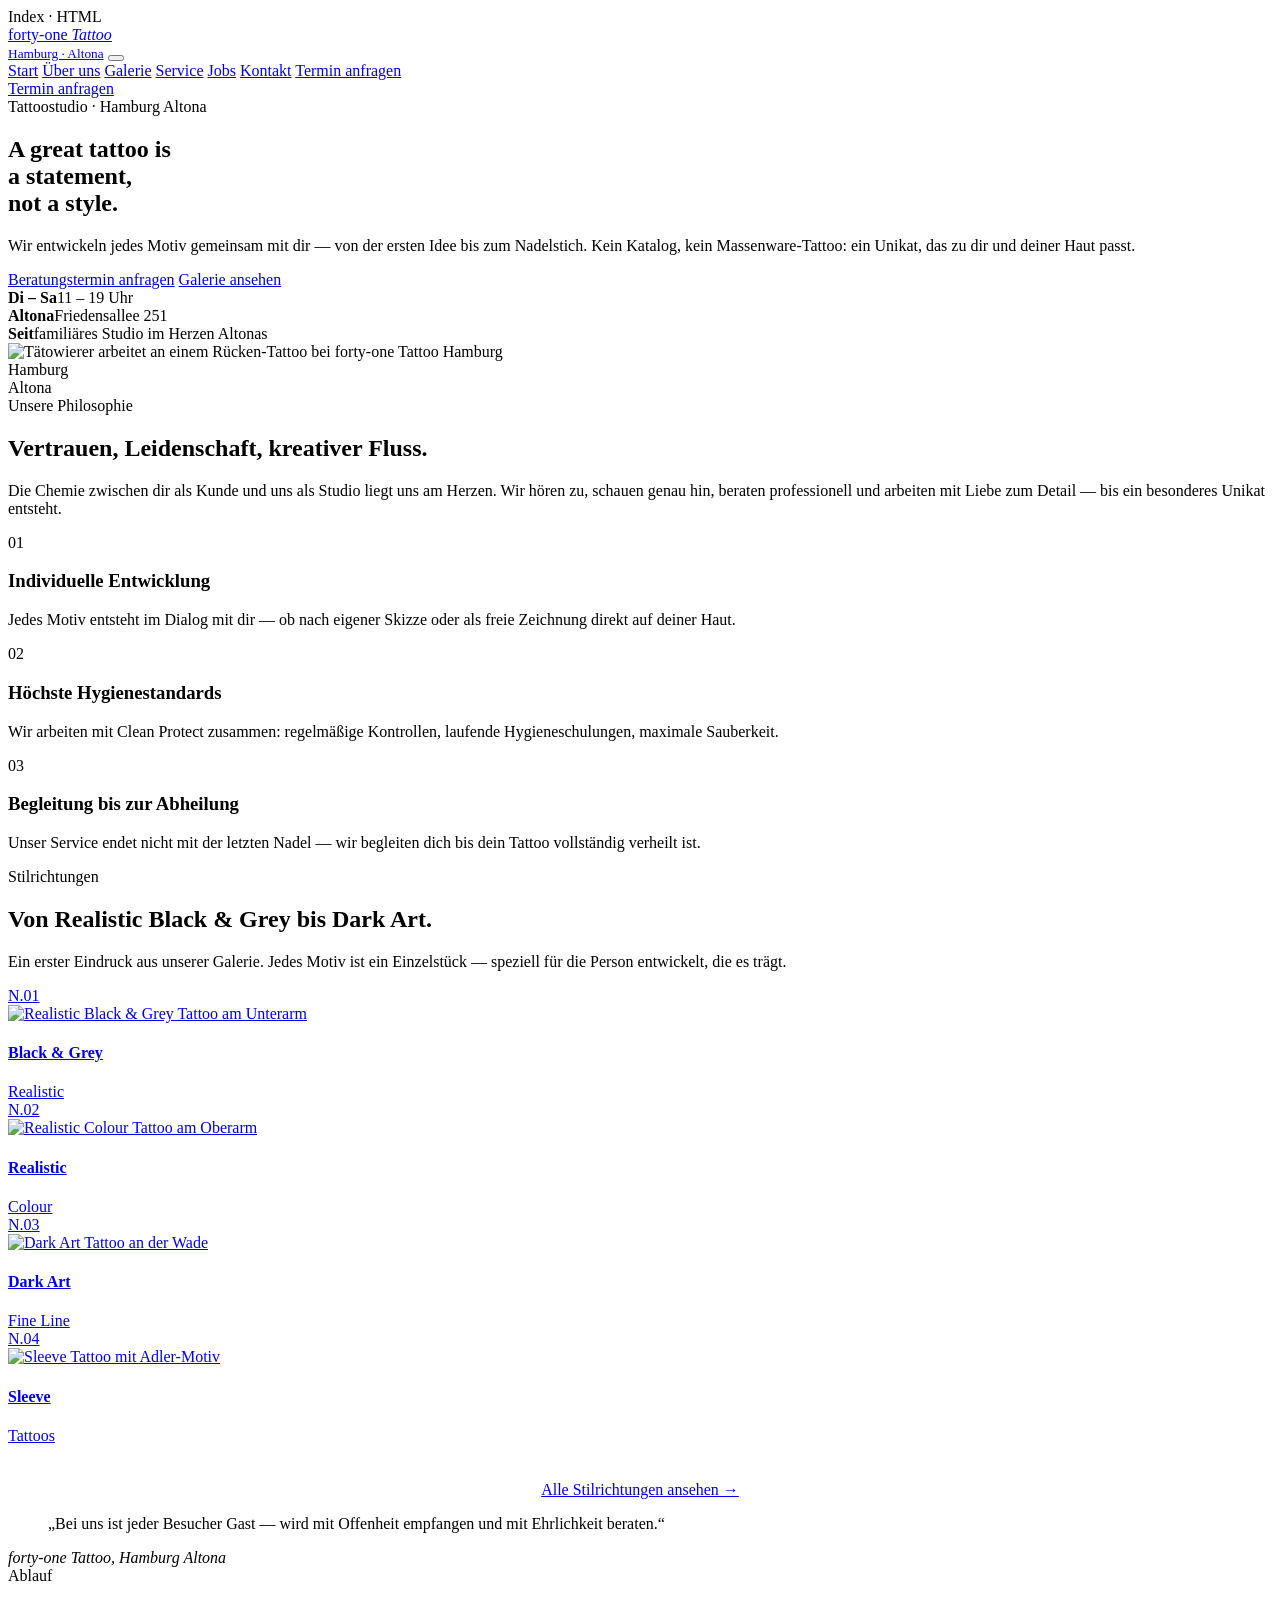
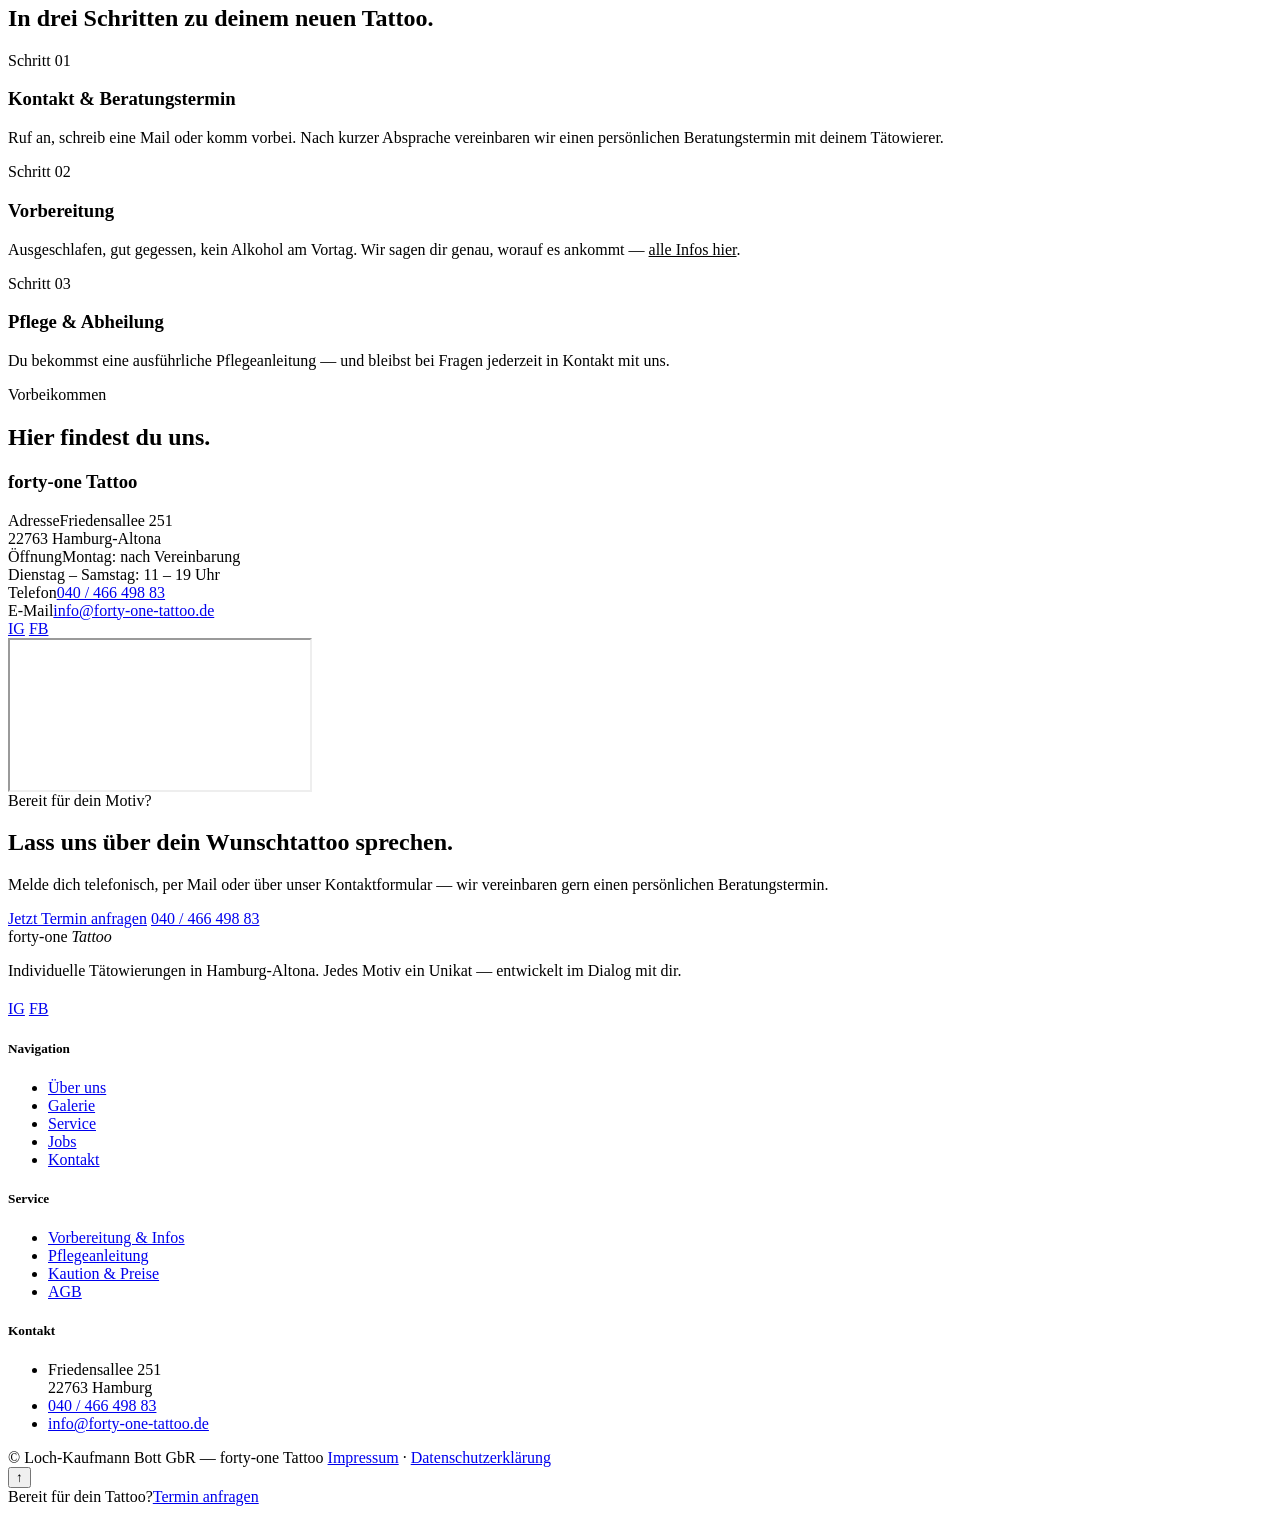
==== index.html @ 0a5b16dd "Create index.html" ====
Index · HTML
<!DOCTYPE html>
<html lang="de">
<head>
<meta charset="UTF-8">
<meta name="viewport" content="width=device-width, initial-scale=1">
<title>forty-one Tattoo — Tattoostudio in Hamburg-Altona</title>
<meta name="description" content="forty-one Tattoo in Hamburg-Altona: individuelle Tattoos, die gemeinsam mit dir entwickelt werden. A great tattoo is a statement, not a style.">
<link rel="stylesheet" href="style.css">
</head>
<body>
 
<header class="site-header">
  <div class="container nav-row">
    <a href="index.html" class="brand">forty-one <em>Tattoo</em><br><small>Hamburg · Altona</small></a>
    <button class="nav-toggle" aria-label="Menü öffnen" aria-expanded="false"><span></span><span></span><span></span></button>
    <nav class="nav-links">
      <a href="index.html" data-nav="index.html">Start</a>
      <a href="ueber-uns.html" data-nav="ueber-uns.html">Über uns</a>
      <a href="galerie.html" data-nav="galerie.html">Galerie</a>
      <a href="service.html" data-nav="service.html">Service</a>
      <a href="jobs.html" data-nav="jobs.html">Jobs</a>
      <a href="kontakt.html" data-nav="kontakt.html">Kontakt</a>
      <a href="kontakt.html" class="nav-cta mobile-only">Termin anfragen</a>
    </nav>
    <a href="kontakt.html" class="nav-cta">Termin anfragen</a>
  </div>
</header>
 
<main>
 
  <!-- HERO -->
  <section class="hero">
    <div class="container hero-grid">
      <div>
        <span class="eyebrow reveal">Tattoostudio · Hamburg Altona</span>
        <h1 class="reveal">A great tattoo is<br><span class="accent">a statement</span>,<br>not a style.</h1>
        <p class="lede reveal">Wir entwickeln jedes Motiv gemeinsam mit dir — von der ersten Idee bis zum Nadelstich. Kein Katalog, kein Massenware-Tattoo: ein Unikat, das zu dir und deiner Haut passt.</p>
        <div class="hero-actions reveal">
          <a href="kontakt.html" class="btn btn-primary">Beratungstermin anfragen</a>
          <a href="galerie.html" class="btn btn-ghost">Galerie ansehen</a>
        </div>
        <div class="hero-meta reveal">
          <div><strong>Di – Sa</strong>11 – 19 Uhr</div>
          <div><strong>Altona</strong>Friedensallee 251</div>
          <div><strong>Seit</strong>familiäres Studio im Herzen Altonas</div>
        </div>
      </div>
      <div class="hero-visual reveal">
        <div class="pin"></div>
        <div class="stamp-frame">
          <img src="https://www.forty-one-tattoo.de/s/cc_images/cache_8669395.JPG" alt="Tätowierer arbeitet an einem Rücken-Tattoo bei forty-one Tattoo Hamburg" loading="eager">
        </div>
        <div class="hero-badge"><span class="core">Hamburg<br>Altona</span></div>
      </div>
    </div>
  </section>
 
  <!-- PHILOSOPHY -->
  <section class="section section-alt">
    <div class="container">
      <div class="section-head reveal">
        <span class="eyebrow">Unsere Philosophie</span>
        <h2>Vertrauen, Leidenschaft, kreativer Fluss.</h2>
        <p>Die Chemie zwischen dir als Kunde und uns als Studio liegt uns am Herzen. Wir hören zu, schauen genau hin, beraten professionell und arbeiten mit Liebe zum Detail — bis ein besonderes Unikat entsteht.</p>
      </div>
      <div class="feature-grid reveal reveal-stagger">
        <div class="feature-card" style="--i:0">
          <span class="num">01</span>
          <h3>Individuelle Entwicklung</h3>
          <p>Jedes Motiv entsteht im Dialog mit dir — ob nach eigener Skizze oder als freie Zeichnung direkt auf deiner Haut.</p>
        </div>
        <div class="feature-card" style="--i:1">
          <span class="num">02</span>
          <h3>Höchste Hygienestandards</h3>
          <p>Wir arbeiten mit Clean Protect zusammen: regelmäßige Kontrollen, laufende Hygieneschulungen, maximale Sauberkeit.</p>
        </div>
        <div class="feature-card" style="--i:2">
          <span class="num">03</span>
          <h3>Begleitung bis zur Abheilung</h3>
          <p>Unser Service endet nicht mit der letzten Nadel — wir begleiten dich bis dein Tattoo vollständig verheilt ist.</p>
        </div>
      </div>
    </div>
  </section>
 
  <!-- GALLERY PREVIEW -->
  <section class="section">
    <div class="container">
      <div class="section-head reveal">
        <span class="eyebrow">Stilrichtungen</span>
        <h2>Von Realistic Black &amp; Grey bis Dark Art.</h2>
        <p>Ein erster Eindruck aus unserer Galerie. Jedes Motiv ist ein Einzelstück — speziell für die Person entwickelt, die es trägt.</p>
      </div>
 
      <div class="flash-grid reveal reveal-stagger">
        <a class="flash-card" href="galerie.html#black-grey" style="--i:0">
          <span class="badge">N.01</span>
          <div class="thumb"><img src="https://www.forty-one-tattoo.de/s/cc_images/cache_9807315.JPG" alt="Realistic Black &amp; Grey Tattoo am Unterarm" loading="lazy"></div>
          <div class="cap"><h4>Black &amp; Grey</h4><span>Realistic</span></div>
        </a>
        <a class="flash-card" href="galerie.html#colour" style="--i:1">
          <span class="badge">N.02</span>
          <div class="thumb"><img src="https://www.forty-one-tattoo.de/s/cc_images/cache_9807316.JPG" alt="Realistic Colour Tattoo am Oberarm" loading="lazy"></div>
          <div class="cap"><h4>Realistic</h4><span>Colour</span></div>
        </a>
        <a class="flash-card" href="galerie.html#dark-art" style="--i:2">
          <span class="badge">N.03</span>
          <div class="thumb"><img src="https://www.forty-one-tattoo.de/s/cc_images/cache_9807320.JPG" alt="Dark Art Tattoo an der Wade" loading="lazy"></div>
          <div class="cap"><h4>Dark Art</h4><span>Fine Line</span></div>
        </a>
        <a class="flash-card" href="galerie.html#sleeve" style="--i:3">
          <span class="badge">N.04</span>
          <div class="thumb"><img src="https://www.forty-one-tattoo.de/s/cc_images/cache_9807321.JPG" alt="Sleeve Tattoo mit Adler-Motiv" loading="lazy"></div>
          <div class="cap"><h4>Sleeve</h4><span>Tattoos</span></div>
        </a>
      </div>
      <div class="reveal" style="margin-top:36px; text-align:center;">
        <a href="galerie.html" class="btn btn-ghost">Alle Stilrichtungen ansehen →</a>
      </div>
    </div>
  </section>
 
  <!-- QUOTE -->
  <section class="quote-strip section-ink reveal">
    <div class="container">
      <blockquote>„Bei uns ist jeder Besucher Gast — wird mit Offenheit empfangen und mit Ehrlichkeit beraten.“</blockquote>
      <cite>forty-one Tattoo, Hamburg Altona</cite>
    </div>
  </section>
 
  <!-- PROCESS -->
  <section class="section section-alt">
    <div class="container">
      <div class="section-head reveal">
        <span class="eyebrow">Ablauf</span>
        <h2>In drei Schritten zu deinem neuen Tattoo.</h2>
      </div>
      <div class="steps reveal reveal-stagger">
        <div class="step" style="--i:0">
          <span class="step-num">Schritt 01</span>
          <h3>Kontakt &amp; Beratungstermin</h3>
          <p>Ruf an, schreib eine Mail oder komm vorbei. Nach kurzer Absprache vereinbaren wir einen persönlichen Beratungstermin mit deinem Tätowierer.</p>
        </div>
        <div class="step" style="--i:1">
          <span class="step-num">Schritt 02</span>
          <h3>Vorbereitung</h3>
          <p>Ausgeschlafen, gut gegessen, kein Alkohol am Vortag. Wir sagen dir genau, worauf es ankommt — <a href="service.html#vorbereitung" style="color:var(--oxide); text-decoration:underline;">alle Infos hier</a>.</p>
        </div>
        <div class="step" style="--i:2">
          <span class="step-num">Schritt 03</span>
          <h3>Pflege &amp; Abheilung</h3>
          <p>Du bekommst eine ausführliche Pflegeanleitung — und bleibst bei Fragen jederzeit in Kontakt mit uns.</p>
        </div>
      </div>
    </div>
  </section>
 
  <!-- LOCATION -->
  <section class="section">
    <div class="container">
      <div class="section-head reveal">
        <span class="eyebrow">Vorbeikommen</span>
        <h2>Hier findest du uns.</h2>
      </div>
      <div class="location-grid reveal">
        <div class="location-info">
          <h3>forty-one Tattoo</h3>
          <div class="info-line"><span class="k">Adresse</span><span class="v">Friedensallee 251<br>22763 Hamburg-Altona</span></div>
          <div class="info-line"><span class="k">Öffnung</span><span class="v">Montag: nach Vereinbarung<br>Dienstag – Samstag: 11 – 19 Uhr</span></div>
          <div class="info-line"><span class="k">Telefon</span><span class="v"><a href="tel:+494046649883">040 / 466 498 83</a></span></div>
          <div class="info-line"><span class="k">E-Mail</span><span class="v"><a href="mailto:info@forty-one-tattoo.de">info@forty-one-tattoo.de</a></span></div>
          <div class="social-row">
            <a href="https://www.instagram.com/fortyonetattoo/" aria-label="Instagram" target="_blank" rel="noopener">IG</a>
            <a href="https://www.facebook.com/fortyonetattoo/" aria-label="Facebook" target="_blank" rel="noopener">FB</a>
          </div>
        </div>
        <div class="map-embed">
          <iframe title="Karte forty-one Tattoo, Friedensallee 251, Hamburg" loading="lazy" src="https://maps.google.com/maps?q=Friedensallee%20251%2C%2022763%20Hamburg&t=&z=15&ie=UTF8&iwloc=&output=embed"></iframe>
        </div>
      </div>
    </div>
  </section>
 
  <!-- CTA -->
  <section class="cta-band section-alt reveal">
    <div class="container">
      <span class="eyebrow" style="justify-content:center;">Bereit für dein Motiv?</span>
      <h2>Lass uns über dein Wunschtattoo sprechen.</h2>
      <p>Melde dich telefonisch, per Mail oder über unser Kontaktformular — wir vereinbaren gern einen persönlichen Beratungstermin.</p>
      <div class="cta-actions">
        <a href="kontakt.html" class="btn btn-oxide">Jetzt Termin anfragen</a>
        <a href="tel:+494046649883" class="btn btn-ghost">040 / 466 498 83</a>
      </div>
    </div>
  </section>
 
</main>
 
<footer class="site-footer">
  <div class="container">
    <div class="footer-grid">
      <div>
        <div class="footer-brand">forty-one <em>Tattoo</em></div>
        <p>Individuelle Tätowierungen in Hamburg-Altona. Jedes Motiv ein Unikat — entwickelt im Dialog mit dir.</p>
        <div class="social-row" style="margin-top:20px;">
          <a href="https://www.instagram.com/fortyonetattoo/" aria-label="Instagram" target="_blank" rel="noopener">IG</a>
          <a href="https://www.facebook.com/fortyonetattoo/" aria-label="Facebook" target="_blank" rel="noopener">FB</a>
        </div>
      </div>
      <div>
        <h5>Navigation</h5>
        <ul>
          <li><a href="ueber-uns.html">Über uns</a></li>
          <li><a href="galerie.html">Galerie</a></li>
          <li><a href="service.html">Service</a></li>
          <li><a href="jobs.html">Jobs</a></li>
          <li><a href="kontakt.html">Kontakt</a></li>
        </ul>
      </div>
      <div>
        <h5>Service</h5>
        <ul>
          <li><a href="service.html#vorbereitung">Vorbereitung &amp; Infos</a></li>
          <li><a href="service.html#pflege">Pflegeanleitung</a></li>
          <li><a href="service.html#preise">Kaution &amp; Preise</a></li>
          <li><a href="service.html#agb">AGB</a></li>
        </ul>
      </div>
      <div>
        <h5>Kontakt</h5>
        <ul>
          <li>Friedensallee 251<br>22763 Hamburg</li>
          <li><a href="tel:+494046649883">040 / 466 498 83</a></li>
          <li><a href="mailto:info@forty-one-tattoo.de">info@forty-one-tattoo.de</a></li>
        </ul>
      </div>
    </div>
    <div class="footer-bottom">
      <span>© Loch-Kaufmann Bott GbR — forty-one Tattoo</span>
      <span><a href="impressum.html">Impressum</a> · <a href="datenschutz.html">Datenschutzerklärung</a></span>
    </div>
  </div>
</footer>
 
<button class="back-to-top" aria-label="Nach oben scrollen">↑</button>
<div class="sticky-cta"><span>Bereit für dein Tattoo?</span><a href="kontakt.html">Termin anfragen</a></div>
 
<script src="main.js"></script>
</body>
</html>
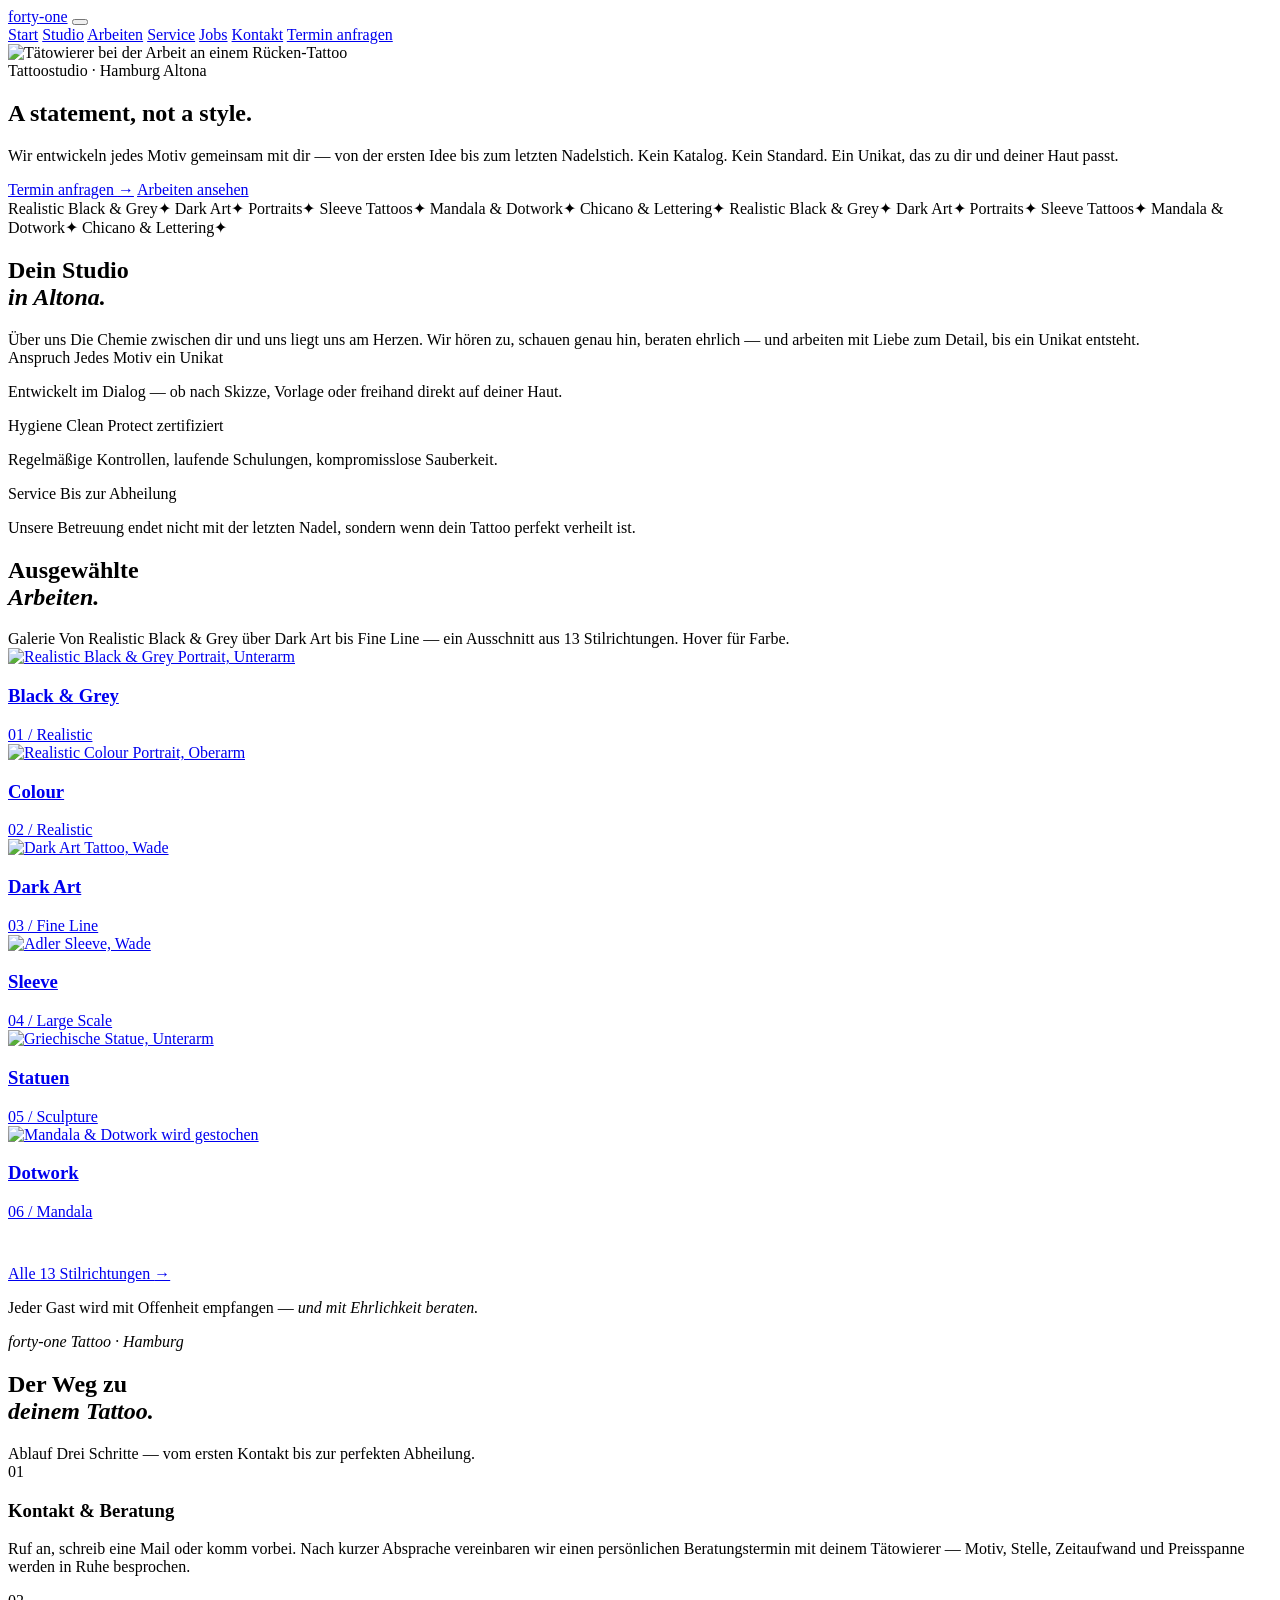
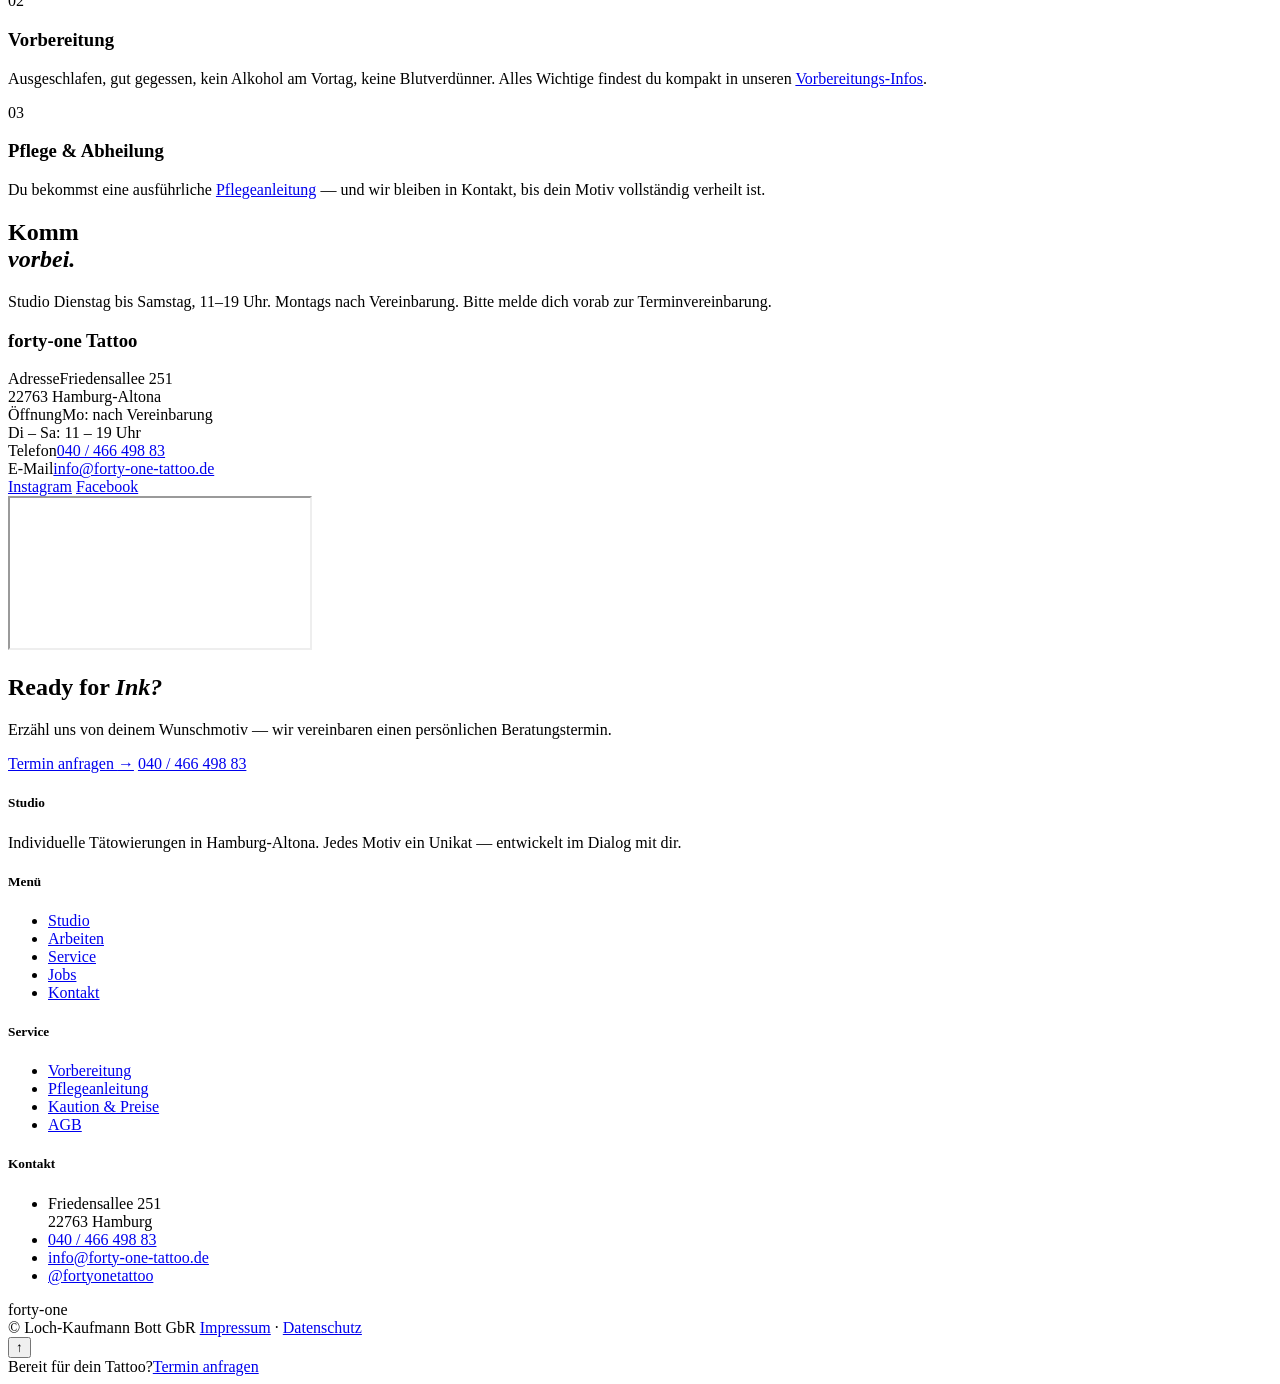
==== commit ff1e9c85: "Update index.html" ====
--- a/index.html
+++ b/index.html
@@ -1,31 +1,29 @@
-
-
-Index · HTML
 <!DOCTYPE html>
 <html lang="de">
 <head>
 <meta charset="UTF-8">
 <meta name="viewport" content="width=device-width, initial-scale=1">
-<title>forty-one Tattoo — Tattoostudio in Hamburg-Altona</title>
-<meta name="description" content="forty-one Tattoo in Hamburg-Altona: individuelle Tattoos, die gemeinsam mit dir entwickelt werden. A great tattoo is a statement, not a style.">
+<title>forty-one Tattoo — Tattoostudio Hamburg Altona</title>
+<meta name="description" content="forty-one Tattoo in Hamburg-Altona: individuelle Tattoos, gemeinsam mit dir entwickelt. A great tattoo is a statement, not a style.">
 <link rel="stylesheet" href="style.css">
 </head>
 <body>
  
-<header class="site-header">
-  <div class="container nav-row">
-    <a href="index.html" class="brand">forty-one <em>Tattoo</em><br><small>Hamburg · Altona</small></a>
-    <button class="nav-toggle" aria-label="Menü öffnen" aria-expanded="false"><span></span><span></span><span></span></button>
-    <nav class="nav-links">
+<div class="progress"></div>
+ 
+<header class="nav">
+  <div class="nav-inner">
+    <a href="index.html" class="logo"><span class="dot"></span>forty<span class="nr">-one</span></a>
+    <button class="burger" aria-label="Menü" aria-expanded="false"><span></span><span></span><span></span></button>
+    <nav class="menu">
       <a href="index.html" data-nav="index.html">Start</a>
-      <a href="ueber-uns.html" data-nav="ueber-uns.html">Über uns</a>
-      <a href="galerie.html" data-nav="galerie.html">Galerie</a>
+      <a href="ueber-uns.html" data-nav="ueber-uns.html">Studio</a>
+      <a href="galerie.html" data-nav="galerie.html">Arbeiten</a>
       <a href="service.html" data-nav="service.html">Service</a>
       <a href="jobs.html" data-nav="jobs.html">Jobs</a>
       <a href="kontakt.html" data-nav="kontakt.html">Kontakt</a>
-      <a href="kontakt.html" class="nav-cta mobile-only">Termin anfragen</a>
+      <a href="kontakt.html" class="cta">Termin anfragen</a>
     </nav>
-    <a href="kontakt.html" class="nav-cta">Termin anfragen</a>
   </div>
 </header>
  
@@ -33,188 +31,206 @@
  
   <!-- HERO -->
   <section class="hero">
-    <div class="container hero-grid">
-      <div>
-        <span class="eyebrow reveal">Tattoostudio · Hamburg Altona</span>
-        <h1 class="reveal">A great tattoo is<br><span class="accent">a statement</span>,<br>not a style.</h1>
-        <p class="lede reveal">Wir entwickeln jedes Motiv gemeinsam mit dir — von der ersten Idee bis zum Nadelstich. Kein Katalog, kein Massenware-Tattoo: ein Unikat, das zu dir und deiner Haut passt.</p>
-        <div class="hero-actions reveal">
-          <a href="kontakt.html" class="btn btn-primary">Beratungstermin anfragen</a>
-          <a href="galerie.html" class="btn btn-ghost">Galerie ansehen</a>
-        </div>
-        <div class="hero-meta reveal">
-          <div><strong>Di – Sa</strong>11 – 19 Uhr</div>
-          <div><strong>Altona</strong>Friedensallee 251</div>
-          <div><strong>Seit</strong>familiäres Studio im Herzen Altonas</div>
-        </div>
-      </div>
-      <div class="hero-visual reveal">
-        <div class="pin"></div>
-        <div class="stamp-frame">
-          <img src="https://www.forty-one-tattoo.de/s/cc_images/cache_8669395.JPG" alt="Tätowierer arbeitet an einem Rücken-Tattoo bei forty-one Tattoo Hamburg" loading="eager">
-        </div>
-        <div class="hero-badge"><span class="core">Hamburg<br>Altona</span></div>
-      </div>
-    </div>
-  </section>
- 
-  <!-- PHILOSOPHY -->
-  <section class="section section-alt">
-    <div class="container">
-      <div class="section-head reveal">
-        <span class="eyebrow">Unsere Philosophie</span>
-        <h2>Vertrauen, Leidenschaft, kreativer Fluss.</h2>
-        <p>Die Chemie zwischen dir als Kunde und uns als Studio liegt uns am Herzen. Wir hören zu, schauen genau hin, beraten professionell und arbeiten mit Liebe zum Detail — bis ein besonderes Unikat entsteht.</p>
-      </div>
-      <div class="feature-grid reveal reveal-stagger">
-        <div class="feature-card" style="--i:0">
-          <span class="num">01</span>
-          <h3>Individuelle Entwicklung</h3>
-          <p>Jedes Motiv entsteht im Dialog mit dir — ob nach eigener Skizze oder als freie Zeichnung direkt auf deiner Haut.</p>
-        </div>
-        <div class="feature-card" style="--i:1">
-          <span class="num">02</span>
-          <h3>Höchste Hygienestandards</h3>
-          <p>Wir arbeiten mit Clean Protect zusammen: regelmäßige Kontrollen, laufende Hygieneschulungen, maximale Sauberkeit.</p>
-        </div>
-        <div class="feature-card" style="--i:2">
-          <span class="num">03</span>
-          <h3>Begleitung bis zur Abheilung</h3>
-          <p>Unser Service endet nicht mit der letzten Nadel — wir begleiten dich bis dein Tattoo vollständig verheilt ist.</p>
-        </div>
-      </div>
-    </div>
-  </section>
- 
-  <!-- GALLERY PREVIEW -->
+    <div class="hero-bg">
+      <img src="https://www.forty-one-tattoo.de/s/cc_images/cache_8669395.JPG" alt="Tätowierer bei der Arbeit an einem Rücken-Tattoo" loading="eager">
+    </div>
+    <div class="hero-content wrap">
+      <span class="tag">Tattoostudio · Hamburg Altona</span>
+      <h1 class="display">
+        <span class="line">A statement,</span>
+        <span class="line outline">not a style.</span>
+      </h1>
+      <div class="hero-sub">
+        <p>Wir entwickeln jedes Motiv gemeinsam mit dir — von der ersten Idee bis zum letzten Nadelstich. Kein Katalog. Kein Standard. Ein Unikat, das zu dir und deiner Haut passt.</p>
+        <div class="hero-actions">
+          <a href="kontakt.html" class="btn btn-red">Termin anfragen <span class="arr">→</span></a>
+          <a href="galerie.html" class="btn btn-line">Arbeiten ansehen</a>
+        </div>
+      </div>
+    </div>
+    <div class="marquee" aria-hidden="true">
+      <div class="marquee-track">
+        <span>Realistic Black &amp; Grey</span><span class="sep">✦</span>
+        <span>Dark Art</span><span class="sep">✦</span>
+        <span>Portraits</span><span class="sep">✦</span>
+        <span>Sleeve Tattoos</span><span class="sep">✦</span>
+        <span>Mandala &amp; Dotwork</span><span class="sep">✦</span>
+        <span>Chicano &amp; Lettering</span><span class="sep">✦</span>
+        <span>Realistic Black &amp; Grey</span><span class="sep">✦</span>
+        <span>Dark Art</span><span class="sep">✦</span>
+        <span>Portraits</span><span class="sep">✦</span>
+        <span>Sleeve Tattoos</span><span class="sep">✦</span>
+        <span>Mandala &amp; Dotwork</span><span class="sep">✦</span>
+        <span>Chicano &amp; Lettering</span><span class="sep">✦</span>
+      </div>
+    </div>
+  </section>
+ 
+  <!-- STUDIO INTRO -->
   <section class="section">
-    <div class="container">
-      <div class="section-head reveal">
-        <span class="eyebrow">Stilrichtungen</span>
-        <h2>Von Realistic Black &amp; Grey bis Dark Art.</h2>
-        <p>Ein erster Eindruck aus unserer Galerie. Jedes Motiv ist ein Einzelstück — speziell für die Person entwickelt, die es trägt.</p>
-      </div>
- 
-      <div class="flash-grid reveal reveal-stagger">
-        <a class="flash-card" href="galerie.html#black-grey" style="--i:0">
-          <span class="badge">N.01</span>
-          <div class="thumb"><img src="https://www.forty-one-tattoo.de/s/cc_images/cache_9807315.JPG" alt="Realistic Black &amp; Grey Tattoo am Unterarm" loading="lazy"></div>
-          <div class="cap"><h4>Black &amp; Grey</h4><span>Realistic</span></div>
-        </a>
-        <a class="flash-card" href="galerie.html#colour" style="--i:1">
-          <span class="badge">N.02</span>
-          <div class="thumb"><img src="https://www.forty-one-tattoo.de/s/cc_images/cache_9807316.JPG" alt="Realistic Colour Tattoo am Oberarm" loading="lazy"></div>
-          <div class="cap"><h4>Realistic</h4><span>Colour</span></div>
-        </a>
-        <a class="flash-card" href="galerie.html#dark-art" style="--i:2">
-          <span class="badge">N.03</span>
-          <div class="thumb"><img src="https://www.forty-one-tattoo.de/s/cc_images/cache_9807320.JPG" alt="Dark Art Tattoo an der Wade" loading="lazy"></div>
-          <div class="cap"><h4>Dark Art</h4><span>Fine Line</span></div>
-        </a>
-        <a class="flash-card" href="galerie.html#sleeve" style="--i:3">
-          <span class="badge">N.04</span>
-          <div class="thumb"><img src="https://www.forty-one-tattoo.de/s/cc_images/cache_9807321.JPG" alt="Sleeve Tattoo mit Adler-Motiv" loading="lazy"></div>
-          <div class="cap"><h4>Sleeve</h4><span>Tattoos</span></div>
-        </a>
-      </div>
-      <div class="reveal" style="margin-top:36px; text-align:center;">
-        <a href="galerie.html" class="btn btn-ghost">Alle Stilrichtungen ansehen →</a>
+    <div class="wrap">
+      <div class="section-head reveal">
+        <h2 class="display">Dein Studio<br><em>in Altona.</em></h2>
+        <div class="side">
+          <span class="tag">Über uns</span>
+          Die Chemie zwischen dir und uns liegt uns am Herzen. Wir hören zu, schauen genau hin, beraten ehrlich — und arbeiten mit Liebe zum Detail, bis ein Unikat entsteht.
+        </div>
+      </div>
+      <div class="stats reveal reveal-stagger">
+        <div class="stat" style="--i:0">
+          <span class="k">Anspruch</span>
+          <span class="v">Jedes Motiv ein Unikat</span>
+          <p>Entwickelt im Dialog — ob nach Skizze, Vorlage oder freihand direkt auf deiner Haut.</p>
+        </div>
+        <div class="stat" style="--i:1">
+          <span class="k">Hygiene</span>
+          <span class="v">Clean Protect zertifiziert</span>
+          <p>Regelmäßige Kontrollen, laufende Schulungen, kompromisslose Sauberkeit.</p>
+        </div>
+        <div class="stat" style="--i:2">
+          <span class="k">Service</span>
+          <span class="v">Bis zur Abheilung</span>
+          <p>Unsere Betreuung endet nicht mit der letzten Nadel, sondern wenn dein Tattoo perfekt verheilt ist.</p>
+        </div>
+      </div>
+    </div>
+  </section>
+ 
+  <!-- WORKS PREVIEW -->
+  <section class="section" style="padding-top:0;">
+    <div class="wrap">
+      <div class="section-head reveal">
+        <h2 class="display">Ausgewählte<br><em>Arbeiten.</em></h2>
+        <div class="side">
+          <span class="tag">Galerie</span>
+          Von Realistic Black &amp; Grey über Dark Art bis Fine Line — ein Ausschnitt aus 13 Stilrichtungen. Hover für Farbe.
+        </div>
+      </div>
+      <div class="works reveal">
+        <a class="work" href="galerie.html">
+          <img src="https://www.forty-one-tattoo.de/s/cc_images/cache_9807315.JPG" alt="Realistic Black &amp; Grey Portrait, Unterarm" loading="lazy">
+          <div class="meta"><h3>Black &amp; Grey</h3><span class="no">01 / Realistic</span></div>
+        </a>
+        <a class="work" href="galerie.html">
+          <img src="https://www.forty-one-tattoo.de/s/cc_images/cache_9807316.JPG" alt="Realistic Colour Portrait, Oberarm" loading="lazy">
+          <div class="meta"><h3>Colour</h3><span class="no">02 / Realistic</span></div>
+        </a>
+        <a class="work" href="galerie.html">
+          <img src="https://www.forty-one-tattoo.de/s/cc_images/cache_9807320.JPG" alt="Dark Art Tattoo, Wade" loading="lazy">
+          <div class="meta"><h3>Dark Art</h3><span class="no">03 / Fine Line</span></div>
+        </a>
+        <a class="work" href="galerie.html">
+          <img src="https://www.forty-one-tattoo.de/s/cc_images/cache_9807321.JPG" alt="Adler Sleeve, Wade" loading="lazy">
+          <div class="meta"><h3>Sleeve</h3><span class="no">04 / Large Scale</span></div>
+        </a>
+        <a class="work" href="galerie.html">
+          <img src="https://www.forty-one-tattoo.de/s/cc_images/cache_9807323.JPG" alt="Griechische Statue, Unterarm" loading="lazy">
+          <div class="meta"><h3>Statuen</h3><span class="no">05 / Sculpture</span></div>
+        </a>
+        <a class="work" href="galerie.html">
+          <img src="https://www.forty-one-tattoo.de/s/cc_images/cache_9807326.JPG" alt="Mandala &amp; Dotwork wird gestochen" loading="lazy">
+          <div class="meta"><h3>Dotwork</h3><span class="no">06 / Mandala</span></div>
+        </a>
+      </div>
+      <div class="reveal" style="margin-top:44px;">
+        <a href="galerie.html" class="btn btn-line">Alle 13 Stilrichtungen <span class="arr">→</span></a>
       </div>
     </div>
   </section>
  
   <!-- QUOTE -->
-  <section class="quote-strip section-ink reveal">
-    <div class="container">
-      <blockquote>„Bei uns ist jeder Besucher Gast — wird mit Offenheit empfangen und mit Ehrlichkeit beraten.“</blockquote>
-      <cite>forty-one Tattoo, Hamburg Altona</cite>
+  <section class="quote reveal">
+    <div class="wrap">
+      <p>Jeder Gast wird mit Offenheit empfangen — <em>und mit Ehrlichkeit beraten.</em></p>
+      <cite>forty-one Tattoo · Hamburg</cite>
     </div>
   </section>
  
   <!-- PROCESS -->
-  <section class="section section-alt">
-    <div class="container">
-      <div class="section-head reveal">
-        <span class="eyebrow">Ablauf</span>
-        <h2>In drei Schritten zu deinem neuen Tattoo.</h2>
-      </div>
-      <div class="steps reveal reveal-stagger">
-        <div class="step" style="--i:0">
-          <span class="step-num">Schritt 01</span>
-          <h3>Kontakt &amp; Beratungstermin</h3>
-          <p>Ruf an, schreib eine Mail oder komm vorbei. Nach kurzer Absprache vereinbaren wir einen persönlichen Beratungstermin mit deinem Tätowierer.</p>
-        </div>
-        <div class="step" style="--i:1">
-          <span class="step-num">Schritt 02</span>
+  <section class="section">
+    <div class="wrap">
+      <div class="section-head reveal">
+        <h2 class="display">Der Weg zu<br><em>deinem Tattoo.</em></h2>
+        <div class="side">
+          <span class="tag">Ablauf</span>
+          Drei Schritte — vom ersten Kontakt bis zur perfekten Abheilung.
+        </div>
+      </div>
+      <div class="biglist reveal">
+        <div class="bigrow">
+          <span class="no">01</span>
+          <h3>Kontakt &amp; Beratung</h3>
+          <p>Ruf an, schreib eine Mail oder komm vorbei. Nach kurzer Absprache vereinbaren wir einen persönlichen Beratungstermin mit deinem Tätowierer — Motiv, Stelle, Zeitaufwand und Preisspanne werden in Ruhe besprochen.</p>
+        </div>
+        <div class="bigrow">
+          <span class="no">02</span>
           <h3>Vorbereitung</h3>
-          <p>Ausgeschlafen, gut gegessen, kein Alkohol am Vortag. Wir sagen dir genau, worauf es ankommt — <a href="service.html#vorbereitung" style="color:var(--oxide); text-decoration:underline;">alle Infos hier</a>.</p>
-        </div>
-        <div class="step" style="--i:2">
-          <span class="step-num">Schritt 03</span>
+          <p>Ausgeschlafen, gut gegessen, kein Alkohol am Vortag, keine Blutverdünner. Alles Wichtige findest du kompakt in unseren <a href="service.html#vorbereitung">Vorbereitungs-Infos</a>.</p>
+        </div>
+        <div class="bigrow">
+          <span class="no">03</span>
           <h3>Pflege &amp; Abheilung</h3>
-          <p>Du bekommst eine ausführliche Pflegeanleitung — und bleibst bei Fragen jederzeit in Kontakt mit uns.</p>
+          <p>Du bekommst eine ausführliche <a href="service.html#pflege">Pflegeanleitung</a> — und wir bleiben in Kontakt, bis dein Motiv vollständig verheilt ist.</p>
         </div>
       </div>
     </div>
   </section>
  
   <!-- LOCATION -->
-  <section class="section">
-    <div class="container">
-      <div class="section-head reveal">
-        <span class="eyebrow">Vorbeikommen</span>
-        <h2>Hier findest du uns.</h2>
-      </div>
-      <div class="location-grid reveal">
-        <div class="location-info">
+  <section class="section" style="padding-top:0;">
+    <div class="wrap">
+      <div class="section-head reveal">
+        <h2 class="display">Komm<br><em>vorbei.</em></h2>
+        <div class="side">
+          <span class="tag">Studio</span>
+          Dienstag bis Samstag, 11–19 Uhr. Montags nach Vereinbarung. Bitte melde dich vorab zur Terminvereinbarung.
+        </div>
+      </div>
+      <div class="loc reveal">
+        <div class="loc-info">
           <h3>forty-one Tattoo</h3>
-          <div class="info-line"><span class="k">Adresse</span><span class="v">Friedensallee 251<br>22763 Hamburg-Altona</span></div>
-          <div class="info-line"><span class="k">Öffnung</span><span class="v">Montag: nach Vereinbarung<br>Dienstag – Samstag: 11 – 19 Uhr</span></div>
-          <div class="info-line"><span class="k">Telefon</span><span class="v"><a href="tel:+494046649883">040 / 466 498 83</a></span></div>
-          <div class="info-line"><span class="k">E-Mail</span><span class="v"><a href="mailto:info@forty-one-tattoo.de">info@forty-one-tattoo.de</a></span></div>
-          <div class="social-row">
-            <a href="https://www.instagram.com/fortyonetattoo/" aria-label="Instagram" target="_blank" rel="noopener">IG</a>
-            <a href="https://www.facebook.com/fortyonetattoo/" aria-label="Facebook" target="_blank" rel="noopener">FB</a>
+          <div class="iline"><span class="k">Adresse</span><span class="v">Friedensallee 251<br>22763 Hamburg-Altona</span></div>
+          <div class="iline"><span class="k">Öffnung</span><span class="v">Mo: nach Vereinbarung<br>Di – Sa: 11 – 19 Uhr</span></div>
+          <div class="iline"><span class="k">Telefon</span><span class="v"><a href="tel:+494046649883">040 / 466 498 83</a></span></div>
+          <div class="iline"><span class="k">E-Mail</span><span class="v"><a href="mailto:info@forty-one-tattoo.de">info@forty-one-tattoo.de</a></span></div>
+          <div class="soc">
+            <a href="https://www.instagram.com/fortyonetattoo/" target="_blank" rel="noopener">Instagram</a>
+            <a href="https://www.facebook.com/fortyonetattoo/" target="_blank" rel="noopener">Facebook</a>
           </div>
         </div>
-        <div class="map-embed">
-          <iframe title="Karte forty-one Tattoo, Friedensallee 251, Hamburg" loading="lazy" src="https://maps.google.com/maps?q=Friedensallee%20251%2C%2022763%20Hamburg&t=&z=15&ie=UTF8&iwloc=&output=embed"></iframe>
+        <div class="loc-map">
+          <iframe title="Karte: forty-one Tattoo, Friedensallee 251, Hamburg" loading="lazy" src="https://maps.google.com/maps?q=Friedensallee%20251%2C%2022763%20Hamburg&t=&z=15&ie=UTF8&iwloc=&output=embed"></iframe>
         </div>
       </div>
     </div>
   </section>
  
   <!-- CTA -->
-  <section class="cta-band section-alt reveal">
-    <div class="container">
-      <span class="eyebrow" style="justify-content:center;">Bereit für dein Motiv?</span>
-      <h2>Lass uns über dein Wunschtattoo sprechen.</h2>
-      <p>Melde dich telefonisch, per Mail oder über unser Kontaktformular — wir vereinbaren gern einen persönlichen Beratungstermin.</p>
+  <section class="cta reveal">
+    <div class="wrap">
+      <h2>Ready for <em>Ink?</em></h2>
+      <p>Erzähl uns von deinem Wunschmotiv — wir vereinbaren einen persönlichen Beratungstermin.</p>
       <div class="cta-actions">
-        <a href="kontakt.html" class="btn btn-oxide">Jetzt Termin anfragen</a>
-        <a href="tel:+494046649883" class="btn btn-ghost">040 / 466 498 83</a>
+        <a href="kontakt.html" class="btn btn-red">Termin anfragen <span class="arr">→</span></a>
+        <a href="tel:+494046649883" class="btn btn-line">040 / 466 498 83</a>
       </div>
     </div>
   </section>
  
 </main>
  
-<footer class="site-footer">
-  <div class="container">
+<footer class="footer">
+  <div class="wrap">
     <div class="footer-grid">
       <div>
-        <div class="footer-brand">forty-one <em>Tattoo</em></div>
+        <h5>Studio</h5>
         <p>Individuelle Tätowierungen in Hamburg-Altona. Jedes Motiv ein Unikat — entwickelt im Dialog mit dir.</p>
-        <div class="social-row" style="margin-top:20px;">
-          <a href="https://www.instagram.com/fortyonetattoo/" aria-label="Instagram" target="_blank" rel="noopener">IG</a>
-          <a href="https://www.facebook.com/fortyonetattoo/" aria-label="Facebook" target="_blank" rel="noopener">FB</a>
-        </div>
-      </div>
-      <div>
-        <h5>Navigation</h5>
+      </div>
+      <div>
+        <h5>Menü</h5>
         <ul>
-          <li><a href="ueber-uns.html">Über uns</a></li>
-          <li><a href="galerie.html">Galerie</a></li>
+          <li><a href="ueber-uns.html">Studio</a></li>
+          <li><a href="galerie.html">Arbeiten</a></li>
           <li><a href="service.html">Service</a></li>
           <li><a href="jobs.html">Jobs</a></li>
           <li><a href="kontakt.html">Kontakt</a></li>
@@ -223,7 +239,7 @@
       <div>
         <h5>Service</h5>
         <ul>
-          <li><a href="service.html#vorbereitung">Vorbereitung &amp; Infos</a></li>
+          <li><a href="service.html#vorbereitung">Vorbereitung</a></li>
           <li><a href="service.html#pflege">Pflegeanleitung</a></li>
           <li><a href="service.html#preise">Kaution &amp; Preise</a></li>
           <li><a href="service.html#agb">AGB</a></li>
@@ -235,20 +251,21 @@
           <li>Friedensallee 251<br>22763 Hamburg</li>
           <li><a href="tel:+494046649883">040 / 466 498 83</a></li>
           <li><a href="mailto:info@forty-one-tattoo.de">info@forty-one-tattoo.de</a></li>
+          <li><a href="https://www.instagram.com/fortyonetattoo/" target="_blank" rel="noopener">@fortyonetattoo</a></li>
         </ul>
       </div>
     </div>
+    <div class="footer-word" aria-hidden="true">forty-one</div>
     <div class="footer-bottom">
-      <span>© Loch-Kaufmann Bott GbR — forty-one Tattoo</span>
-      <span><a href="impressum.html">Impressum</a> · <a href="datenschutz.html">Datenschutzerklärung</a></span>
+      <span>© Loch-Kaufmann Bott GbR</span>
+      <span><a href="impressum.html">Impressum</a> · <a href="datenschutz.html">Datenschutz</a></span>
     </div>
   </div>
 </footer>
  
-<button class="back-to-top" aria-label="Nach oben scrollen">↑</button>
+<button class="totop" aria-label="Nach oben">↑</button>
 <div class="sticky-cta"><span>Bereit für dein Tattoo?</span><a href="kontakt.html">Termin anfragen</a></div>
  
 <script src="main.js"></script>
 </body>
 </html>
- 
